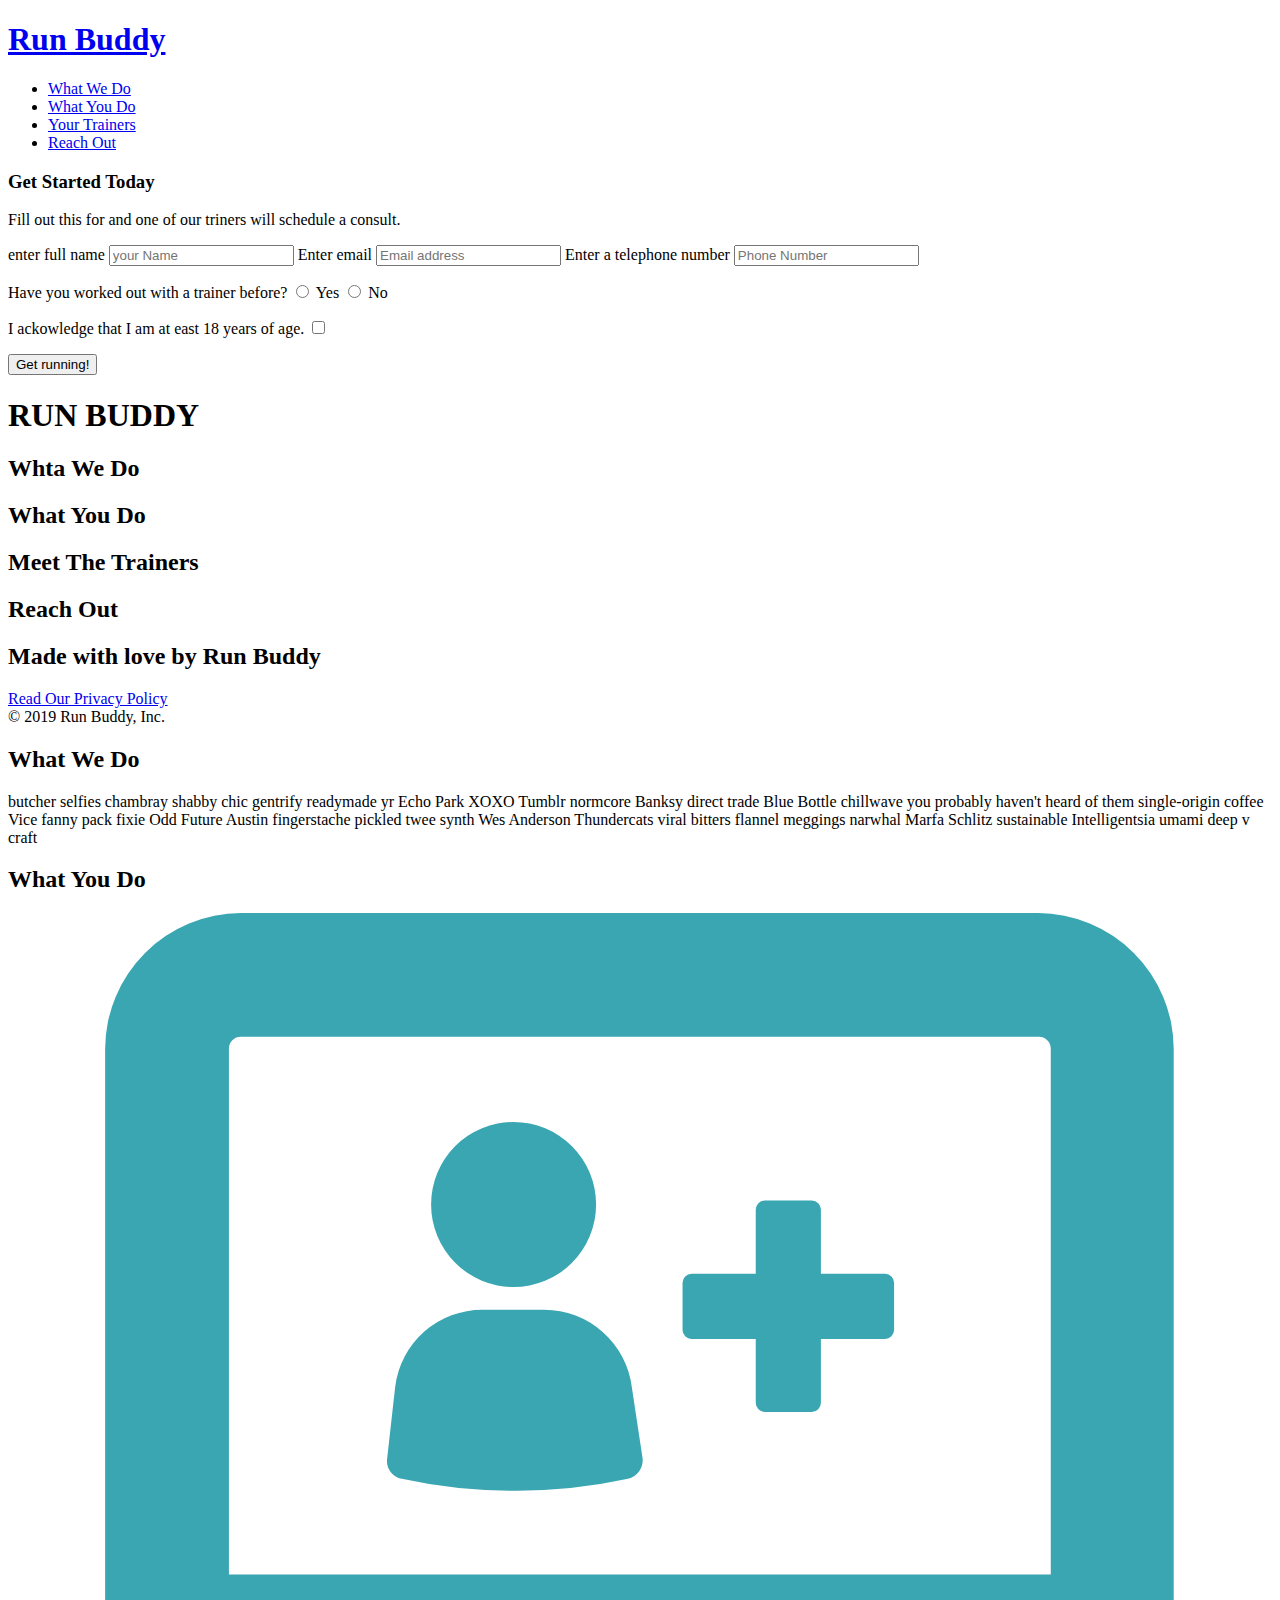
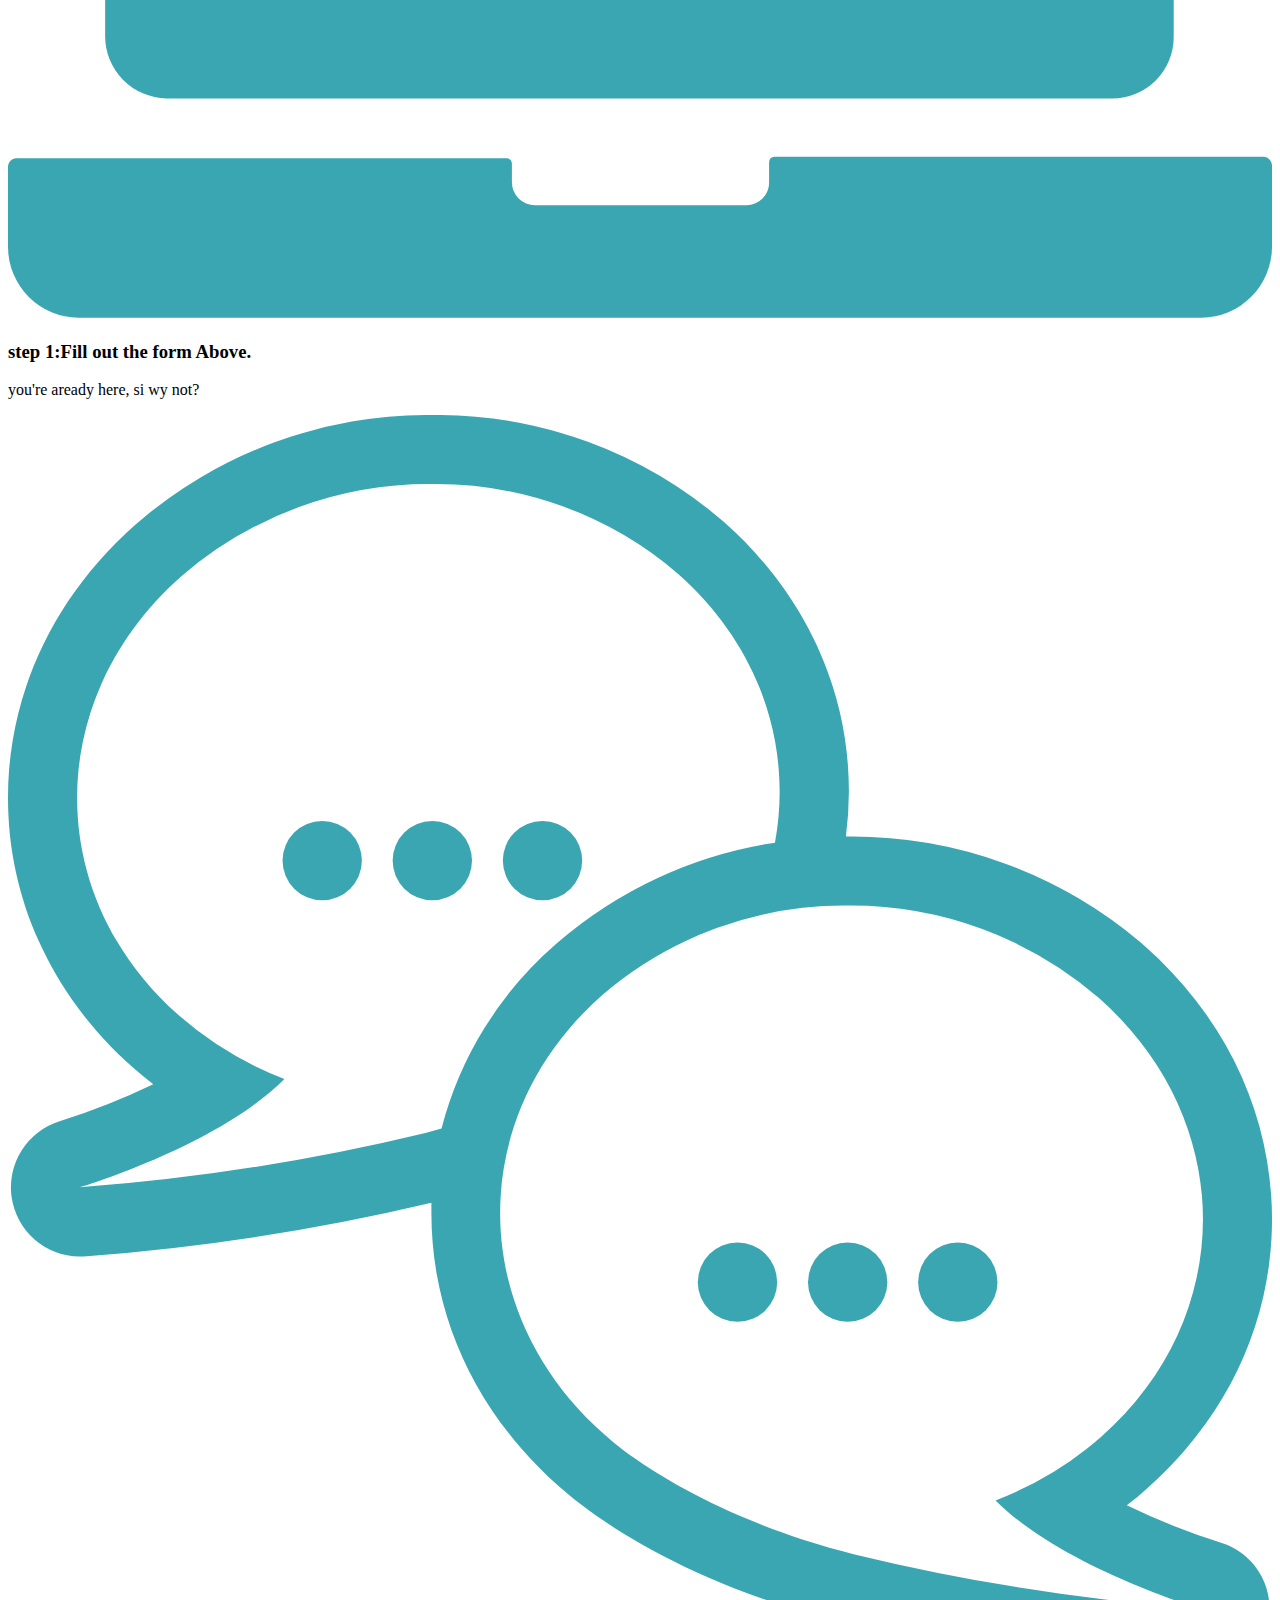
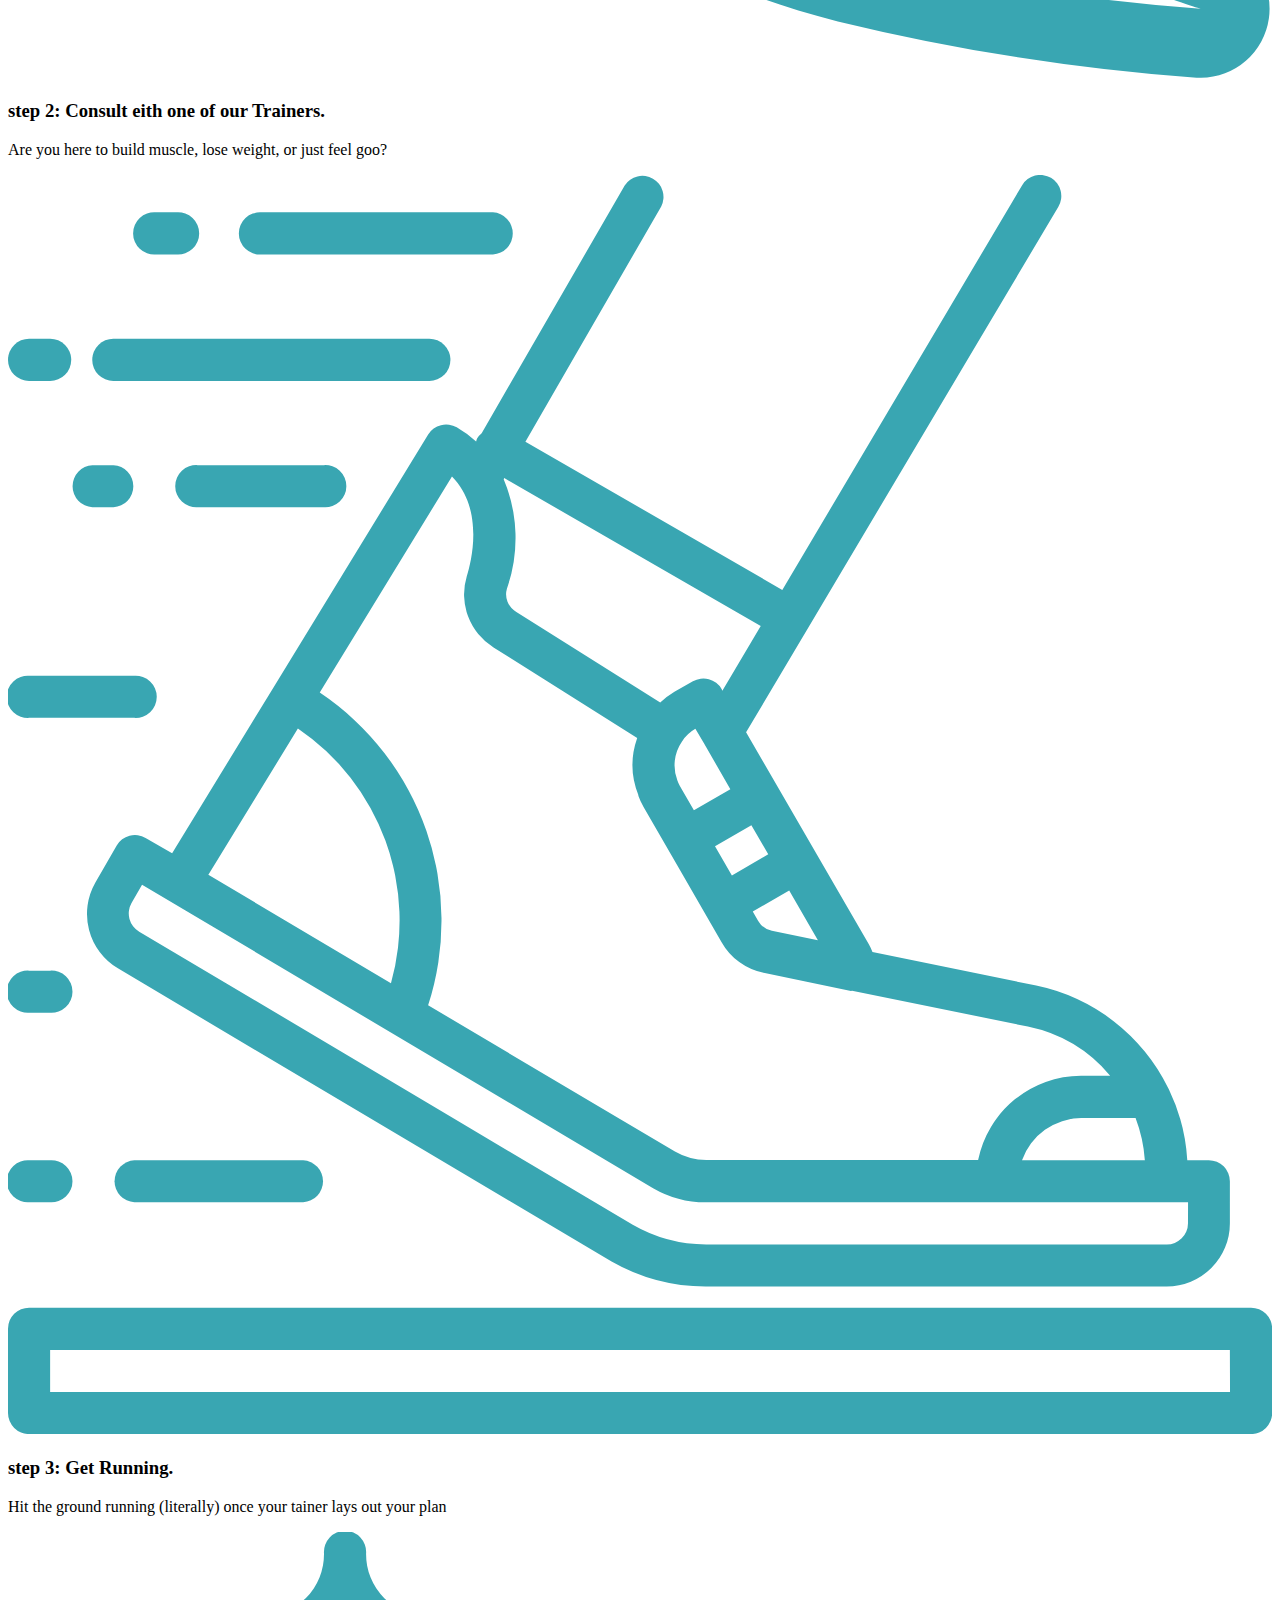
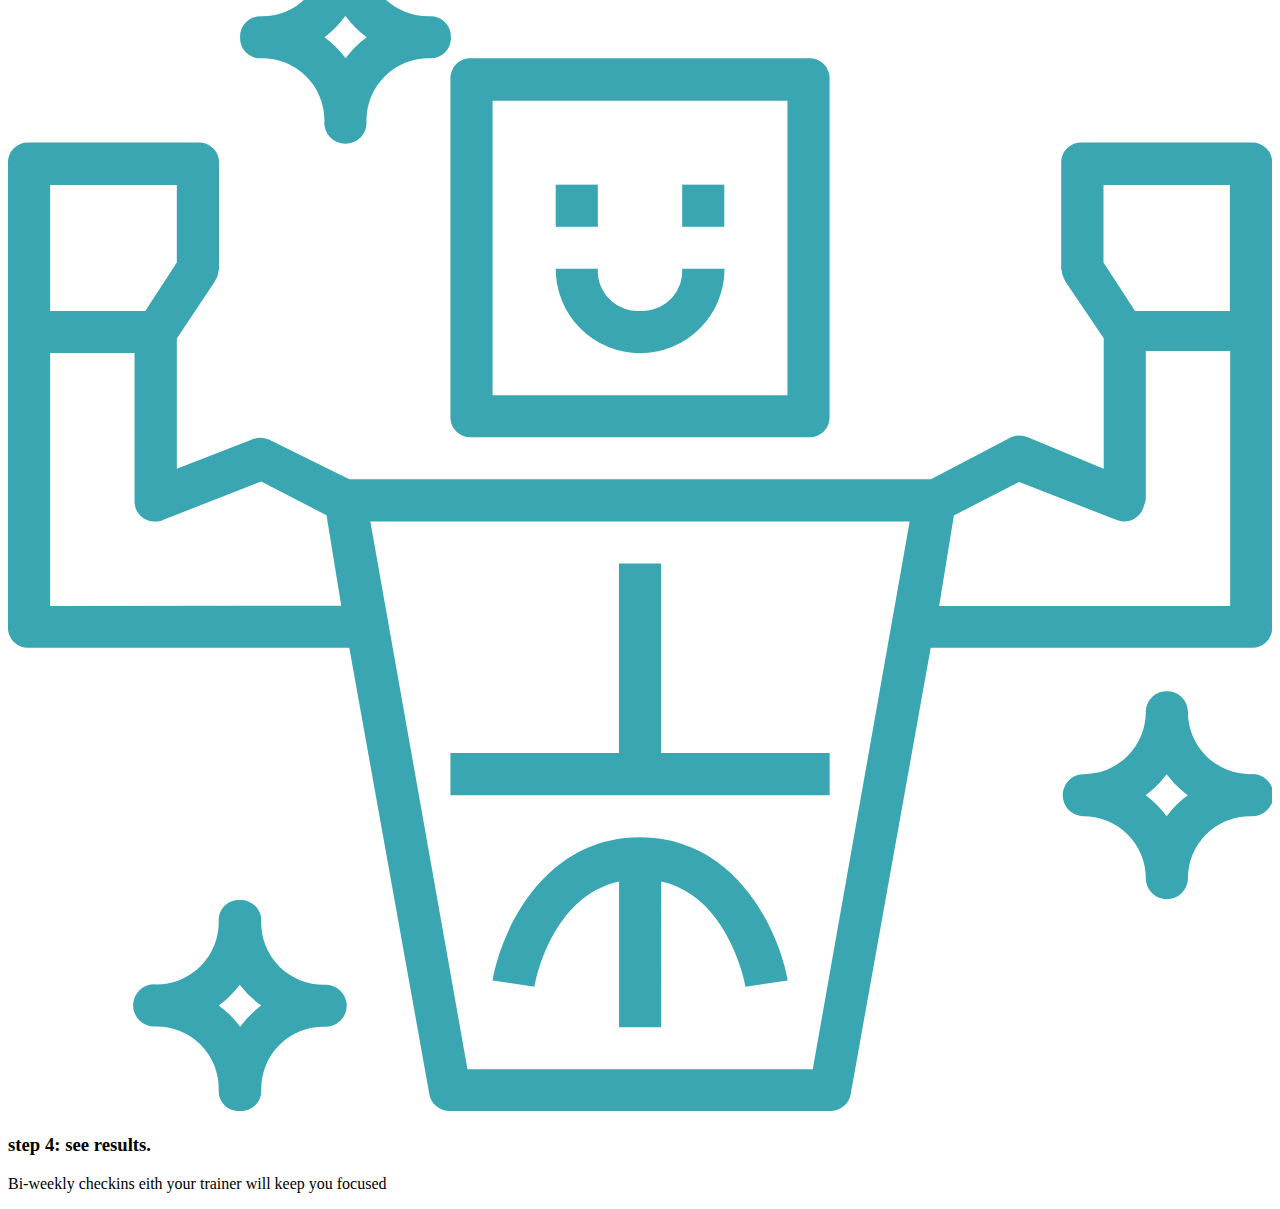
==== index.html @ a5e25abc "initial commit" ====
<!DOCTYPE html>
<html lang="en">
<head>
    <meta charset="UTF-8">
    <meta http-equiv="X-UA-Compatible" content="IE=edge">
    <meta name="viewport" content="width=device-width, initial-scale=1.0">
    <link rel="stylesheet" href="stile.css">
    <title>Document</title>
</head>
<body>
    <header>
            <h1>
                <a href="Run_buddy">Run Buddy</a>
            </h1>
        <nav>    
            <ul>
                <li><a href="What_we_do">What We Do</a></li>
                <li><a href="What_you_do">What You Do</a></li>
                <li><a href="Your_trainers">Your Trainers</a></li>
                <li><a href="Reach_Out">Reach Out</a></li>
            </ul>
        </nav>   
         
    </header>
    <section class="hero">
        <div class="hero-form">
            <h3>Get Started Today</h3>
            <p>Fill out this for and one of our triners will schedule a consult.</p>
            <form>
                <label for="name">enter full name</label>
                <input type="text" placeholder="your Name" name="name" id="name" class="form-input">
                <label for="email">Enter email</label>
                <input type="email" placeholder="Email address" name="email" id="email" class="form-input">
                <label for="phone">Enter a telephone number</label>
                <input type="tel" placeholder="Phone Number" name="phone" id="phone" class="form-input">
                <p>
                    Have you worked out with a trainer before?
                    <input type="radio" name="trainer-confirm" id="trainer-yes">
                    <label for="trainer-yes">Yes</label>
                    <input type="radio" name="trainer-conferm" id="trainer-no">
                    <label for="trainer-no">No</label>
                </p>
                <p>
                    <label for="checbox">
                        I ackowledge that I am at east 18 years of age.
                    </label>
                    <input type="checkbox" name="age-confirm" id="checkbox">
                </p>
                <button type="submit">Get running!</button>
            </form>
        </div>
    </section>
    <section><h1>RUN BUDDY</h1></section>
    <section><h2>Whta We Do</h2></section>
    <section><h2>What You Do</h2></section>
    <section><h2>Meet The Trainers</h2></section>
    <section><h2>Reach Out</h2></section>
    <footer>
        <h2>Made with love by Run Buddy</h2>
        <div>
            <a href="#">Read Our Privacy Policy</a><br />
            &copy; 2019 Run Buddy, Inc.
        </div>
    </footer>
    <section id="what-we-do">
        <h2>What We Do</h2>
        <p>
            butcher selfies chambray shabby chic gentrify readymade yr Echo Park 
            XOXO Tumblr normcore Banksy direct trade Blue Bottle chillwave you probably 
            haven't heard of them single-origin coffee Vice fanny pack fixie Odd Future 
            Austin fingerstache pickled twee synth Wes Anderson Thundercats viral bitters 
            flannel meggings narwhal Marfa Schlitz sustainable Intelligentsia umami deep v craft
        </p>
    </section>
    <section id="what-you-do">
        <h2>What You Do</h2>
        <div>
            <img src="./img steps/step-1.svg">
            <h3>step 1:Fill out the form Above.</h3>
            <p>you're aready here, si wy not?</p>
        </div>
        <div>
            <img src="./img steps/step-2.svg">
            <h3>step 2: Consult eith one of our Trainers.</h3>
            <p>Are you here to build muscle, lose weight, or just feel goo?</p>
        </div>
        <div>
            <img src="./img steps/step-3.svg">
            <h3>step 3: Get Running.</h3>
           <p>Hit the ground running (literally) once your tainer lays out your plan</p> 
        </div>
        <div>
            <img src="./img steps/step-4.svg">
            <h3>step 4: see results.</h3>
            <p>Bi-weekly checkins eith your trainer will keep you focused</p>
        </div>
    </section>
</body>
</html>
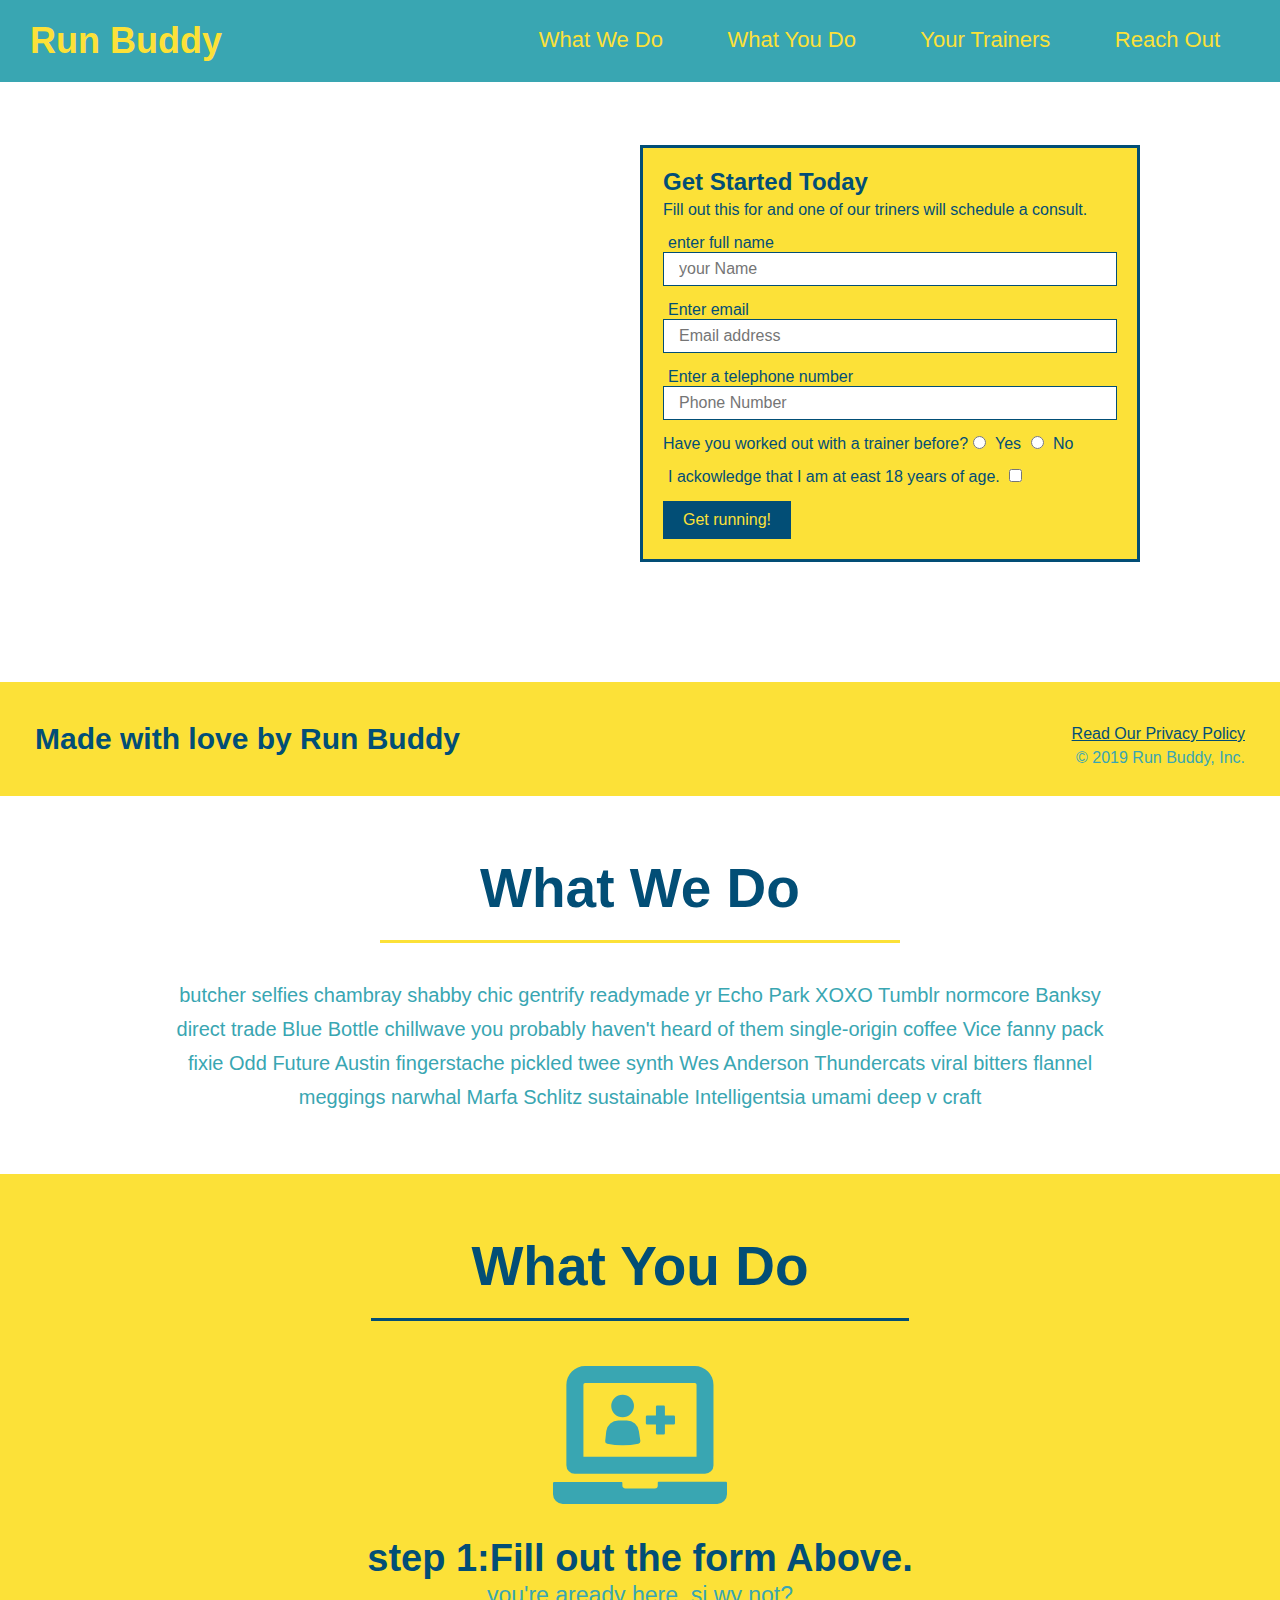
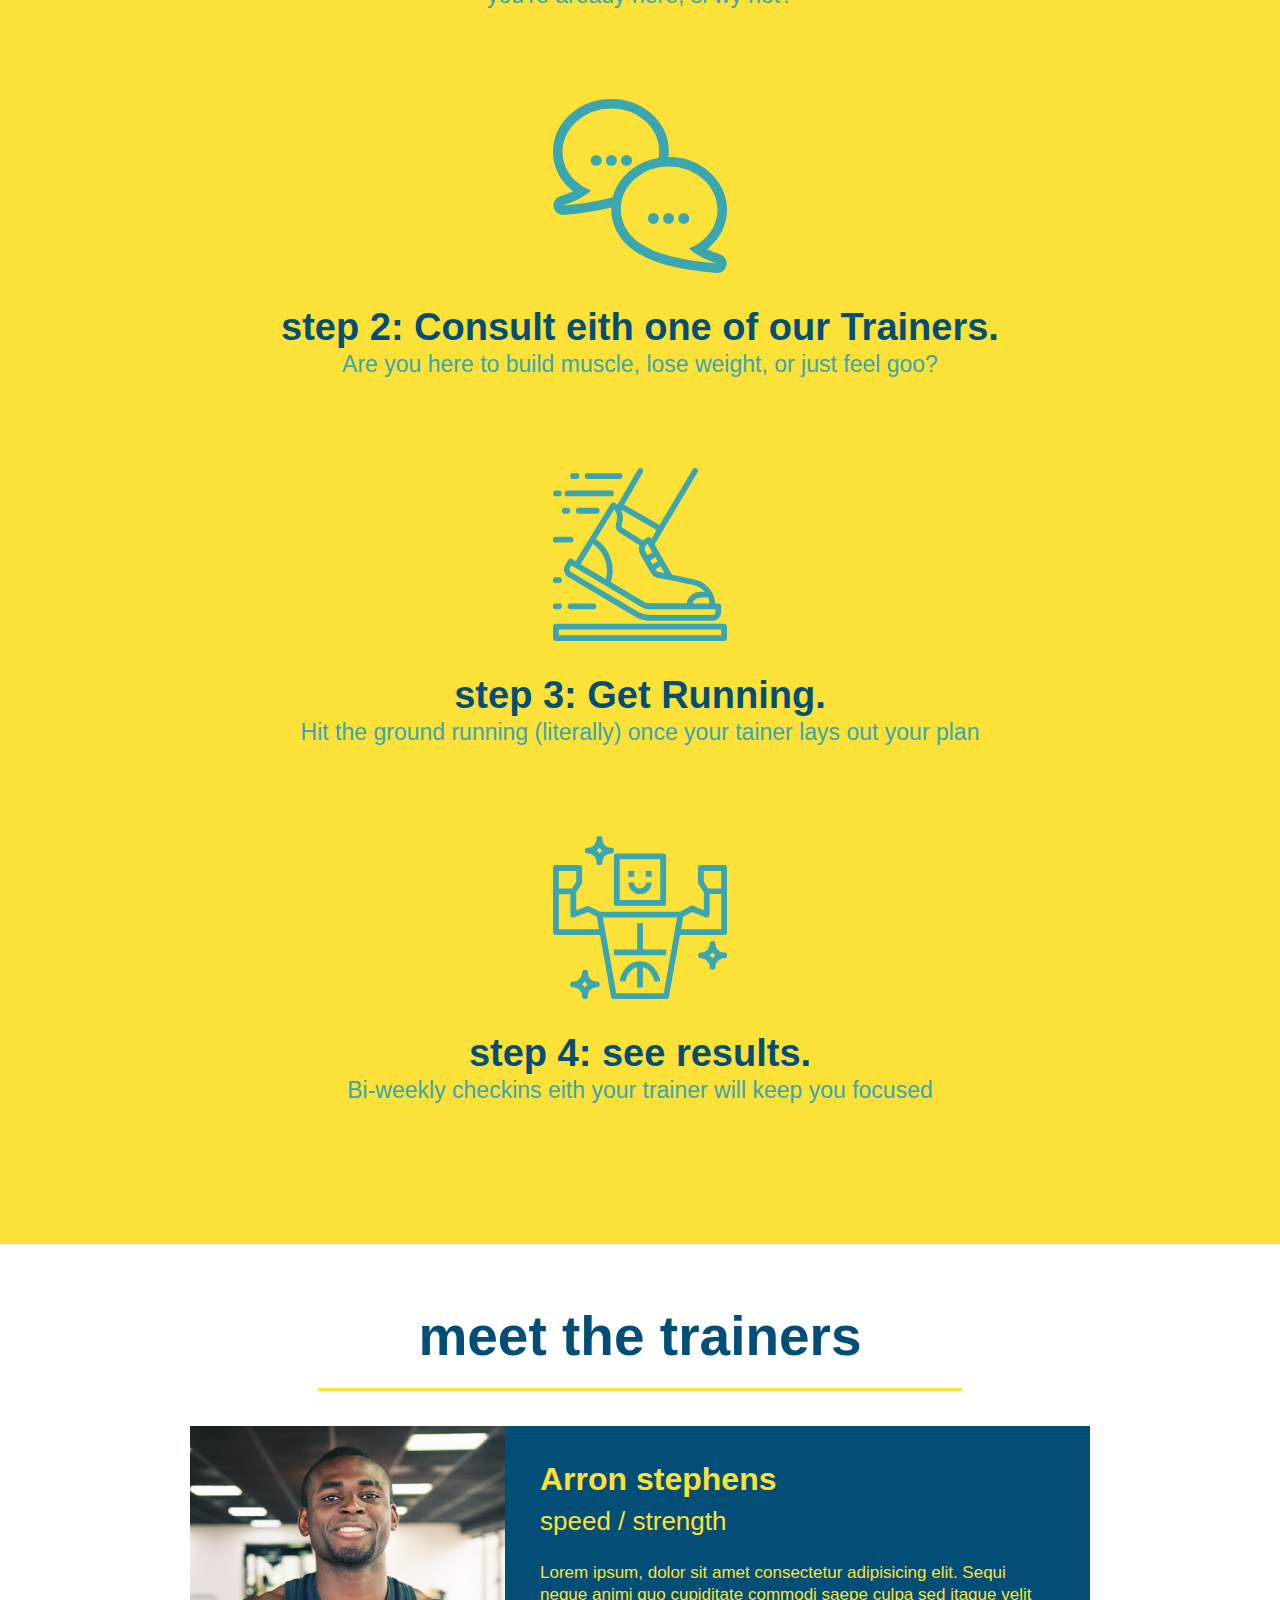
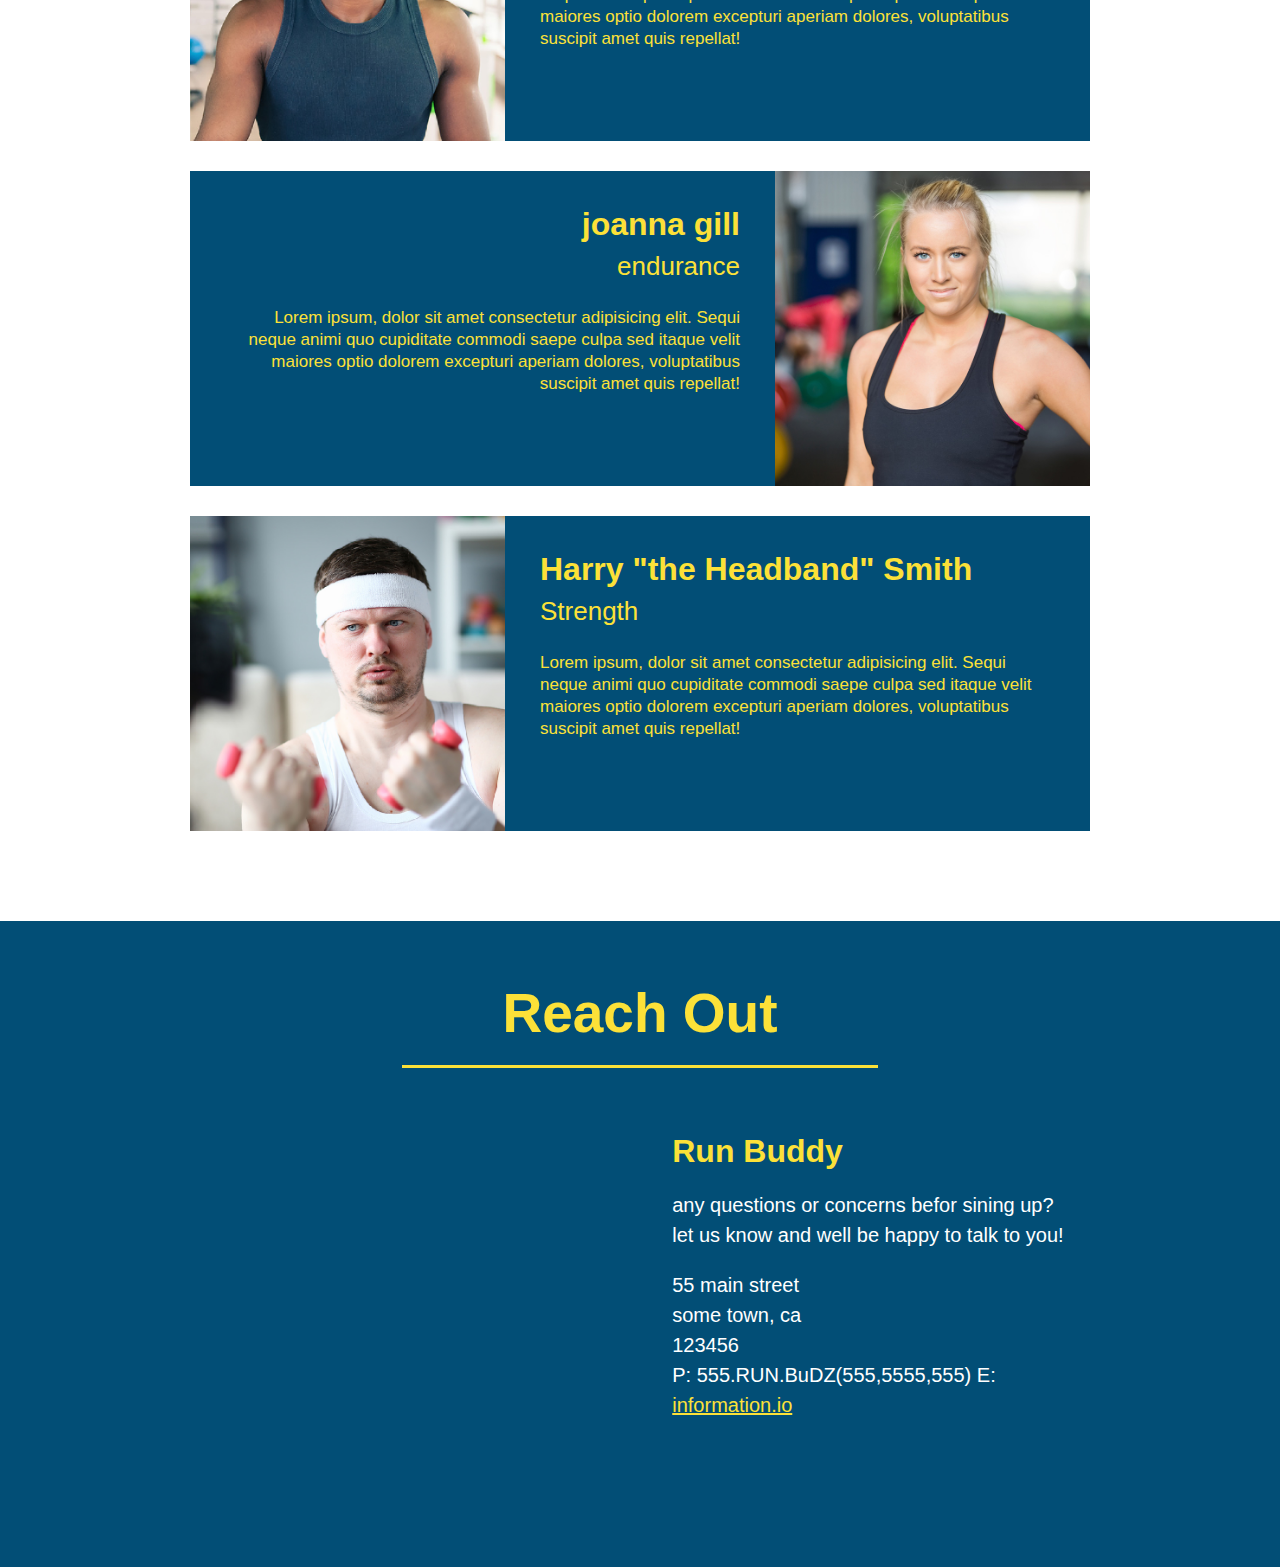
==== commit 093ed3d8: "lesson 7 worck" ====
--- a/index.html
+++ b/index.html
@@ -50,11 +50,6 @@
             </form>
         </div>
     </section>
-    <section><h1>RUN BUDDY</h1></section>
-    <section><h2>Whta We Do</h2></section>
-    <section><h2>What You Do</h2></section>
-    <section><h2>Meet The Trainers</h2></section>
-    <section><h2>Reach Out</h2></section>
     <footer>
         <h2>Made with love by Run Buddy</h2>
         <div>
@@ -62,8 +57,8 @@
             &copy; 2019 Run Buddy, Inc.
         </div>
     </footer>
-    <section id="what-we-do">
-        <h2>What We Do</h2>
+    <section id="what-we-do" class="intro">
+        <h2 class="section-title primary-border">What We Do</h2>
         <p>
             butcher selfies chambray shabby chic gentrify readymade yr Echo Park 
             XOXO Tumblr normcore Banksy direct trade Blue Bottle chillwave you probably 
@@ -72,27 +67,84 @@
             flannel meggings narwhal Marfa Schlitz sustainable Intelligentsia umami deep v craft
         </p>
     </section>
-    <section id="what-you-do">
-        <h2>What You Do</h2>
+    <section id="what-you-do" class="steps">
+        <h2 class="section-title seccondary-border">What You Do</h2>
         <div>
-            <img src="./img steps/step-1.svg">
-            <h3>step 1:Fill out the form Above.</h3>
+            <img src="./img/img steps/step-1.svg">
+            <h3><span>step 1:Fill out the form Above.</span> </h3>
             <p>you're aready here, si wy not?</p>
         </div>
         <div>
-            <img src="./img steps/step-2.svg">
-            <h3>step 2: Consult eith one of our Trainers.</h3>
+            <img src="./img/img steps/step-2.svg">
+            <h3><span>step 2: Consult eith one of our Trainers.</span></h3>
             <p>Are you here to build muscle, lose weight, or just feel goo?</p>
         </div>
         <div>
-            <img src="./img steps/step-3.svg">
-            <h3>step 3: Get Running.</h3>
+            <img src="./img/img steps/step-3.svg">
+            <h3><span>step 3: Get Running.</span></h3>
            <p>Hit the ground running (literally) once your tainer lays out your plan</p> 
         </div>
         <div>
-            <img src="./img steps/step-4.svg">
-            <h3>step 4: see results.</h3>
+            <img src="./img/img steps/step-4.svg">
+            <h3><span>step 4: see results.</span></h3>
             <p>Bi-weekly checkins eith your trainer will keep you focused</p>
+        </div>
+    </section>
+    <section id="your-trainers" class="trainers">
+        <h2 class="section-title primary-border">meet the trainers</h2>
+        <article class="trainer">
+            <img src="./img/img trainers/trainer-1.jpg" alt="aron stephnes in his workout clothes, ready to pump iron">
+            <div class="trainer-bio text-left">
+                <h3>Arron stephens</h3>
+                <h4>speed / strength </h4>
+                <p>Lorem ipsum, dolor sit amet consectetur adipisicing elit. Sequi neque animi quo cupiditate commodi saepe culpa sed
+                    itaque velit maiores optio dolorem excepturi aperiam dolores, voluptatibus suscipit amet quis repellat!</p>
+            </div>
+        </article>
+        <article class="trainer">
+            <div class="trainer-bio text-right">
+                <h3>joanna gill</h3>
+                <h4>endurance</h4>
+                <p>Lorem ipsum, dolor sit amet consectetur adipisicing elit. Sequi neque animi quo cupiditate commodi saepe culpa sed
+                itaque velit maiores optio dolorem excepturi aperiam dolores, voluptatibus suscipit amet quis repellat!</p>
+            </div>
+                <img src="./img/img trainers/trainer-2.jpg" alt="Joanna Gill cooling off after a workout">
+        </article>
+        <article class="trainer">
+            <img src="./img/img trainers/trainer-3.jpg" alt="Harry Smith wearing a headband and lifting comically small pink weights" />
+            <div class="trainer-bio text-left">
+              <h3>Harry "the Headband" Smith</h3>
+              <h4>Strength</h4>
+              <p>
+                Lorem ipsum, dolor sit amet consectetur adipisicing elit. Sequi neque animi quo cupiditate commodi saepe culpa sed
+                itaque velit maiores optio dolorem excepturi aperiam dolores, voluptatibus suscipit amet quis repellat!
+              </p>
+            </div>
+          </article>
+    </section>
+    <section id="reach-out" class="contact">
+        <h2 class="section-title seccondary-border">Reach Out</h2>
+        <div class="contact-info">
+            <iframe src="https://www.google.com/maps/embed?pb=!1m18!1m12!1m3!1d3317.5161095519256!2d-116.90195695412112!3d33.74732674694375!2m3!1f0!2f0!3f0!3m2!1i1024!2i768!4f13.1!3m3!1m2!1s0x80db6e972de15209%3A0x1cff08821c075c59!2sCarl&#39;s%20Jr.!5e0!3m2!1sen!2sus!4v1634960878553!5m2!1sen!2sus" 
+                style="border:0;" 
+                allowfullscreen="" 
+                loading="lazy">
+            </iframe>
+            <div>
+                <h3>Run Buddy</h3>
+                <p>
+                    any questions or concerns befor sining up?
+                    <br/>
+                    let us know and well be happy to talk to you!
+                </p>    
+                <address>
+                    55 main street <br/>
+                    some town, ca <br/>
+                    123456 <br/>
+                    P: 555.RUN.BuDZ(555,5555,555)
+                    E: <a href="mailto:info@runbuddy.io">information.io</a>
+                </address>
+            </div>
         </div>
     </section>
 </body>
--- a/stile.css
+++ b/stile.css
@@ -0,0 +1,230 @@
+*{
+    padding: 0;
+    margin: 0;
+    box-sizing: border-box;
+}
+body{
+    color: #39a6b2;
+    font-family: Arial, Helvetica, sans-serif;
+}
+header{
+    background-color: #39a6b2;
+    padding: 20px 30px;
+}
+header h1{
+    font-weight: bold;
+    font-size: 36px;
+    color: #fce138;
+    margin: 0;
+    display: inline;
+}
+header a{
+    text-decoration: none;
+    color: #fce138;
+}
+header nav{
+    float:right;
+    margin: 7px 0;
+}
+header nav ul li{
+    display: inline;
+}
+header nav ul li a{
+    margin: 0 30px;
+    font-weight: lighter;
+    font-size: 22px;
+}
+footer{
+    background: #fce138;
+    width: 100%;
+    padding: 40px 35px;
+}
+footer h2{
+   display: inline;
+   color: #024e76;
+   font-size: 30px;
+   margin: 0; 
+}
+footer div{
+    float: right;
+    line-height: 1.5;
+    text-align: right;
+}
+footer a{
+    color:#024e76;
+}
+section{
+    padding: 60px;
+}
+.hero{
+    background-image: url(img/hero-bg.jpg);
+    height: 600px;
+    background-size: cover;
+    background-position: center;
+    position: relative;
+}
+.hero-secondary{
+    height:200px
+}
+.hero-form{
+    background-color: #fce138;
+    padding: 20px;
+    width: 500px;
+    color: #024e76;
+    border: solid 3px #024e76;
+    position: absolute;
+    bottom: 120px;
+    right: 140px;
+}
+.hero-form p{
+    margin:5px 0 15px 0; 
+}
+.hero-form h3{
+    font-size: 24px;
+    margin: 0;
+}
+.form-input{
+    border: 1px solid #024e76;
+    display: block;
+    padding: 7px 15px;
+    font-size: 16px;
+    color: #024e76;
+    width: 100%;
+    margin-bottom: 15px;
+}
+.hero-form label{
+    margin: 0 5px;
+}
+.hero-form button{
+    color: #fce138;
+    background-color: #024e76;
+    border: none;
+    padding: 10px 20px;
+    font-size: 16px;
+}
+.intro{
+    text-align: center;
+}
+.intro p{
+    line-height: 1.7;
+    color: #39a6b2;
+    width: 80%;
+    font-size: 20px;
+    margin: 0 auto;
+}
+.steps{
+    text-align: center;
+    background-color: #fce138;
+}
+.section-title{
+    font-size: 55px;
+    color: #024e76;
+    margin-bottom: 35px;
+    padding:0 100px 20px 100px;
+    display: inline-block;
+    border-bottom: 3px solid;
+}
+.primary-border{
+    border-color: #fce138;
+}
+.secondary-border{
+    border-color: #39a6b2;
+}
+.steps div{
+    margin-bottom: 80px;
+}
+.steps img{
+    width: 15%;
+    margin: 10px 0;
+}
+.steps h3{
+    color:#024e76;
+    font-size: 46px;
+    margin-top: 10px;
+}
+.steps p{
+    color: #39a6b2;
+    font-size: 23px;
+}
+.steps span{
+    font-size: 38px;
+}            
+.trainers{
+    text-align: center;
+}
+.trainer{
+    width: 900px;
+    margin: 0 auto 30px auto;
+    background: #024e76;
+    color: #fce138;
+    overflow: auto;
+}
+.trainer img{
+    width: 35%;
+    float: left;
+}
+.trainer-bio{
+    padding: 35px;
+    float: left;
+    width: 65%;
+}
+.text-left{
+    text-align: left;
+}
+.text-right{
+    text-align: right;
+}
+.trainer-bio h3{
+    font-size: 32px;
+    margin-bottom: 8px;
+}
+.trainer-bio h4{
+    font-weight: lighter;
+    font-size: 26px;
+    margin-bottom: 25px;
+}
+.trainer-bio p{
+    font-size: 17px;
+    line-height: 1.3;
+}
+#reach-out{
+    text-align: center;
+    background-color: #024e76;
+}
+.contact h2{
+    color: #fce138; 
+}
+.contact-info iframe{
+    height: 400px;
+    width: 400px;
+}
+.contact-info div{
+    width: 400px;
+    display: inline-block;
+    vertical-align: top;
+    text-align: left;
+    margin: 30px 0 0 60px;
+    color: white;
+}
+.contact-info h3{
+    color: #fce138;
+    font-size: 32px;
+}
+.contact-info p, .contact-info address{
+    margin: 20px 0;
+    line-height: 1.5;
+    font-size: 20px;
+    font-style: normal;
+}
+.contact-info a {
+    color: #fce138;
+}
+.page-title{
+    color: #fce138;
+    display: inline-block;
+    border-bottom: 4px solid #fce138;
+    padding: 0 80px 15px 80px;
+    font-weight: normal;
+    font-size: 42px;
+    font-style: italic;
+  }